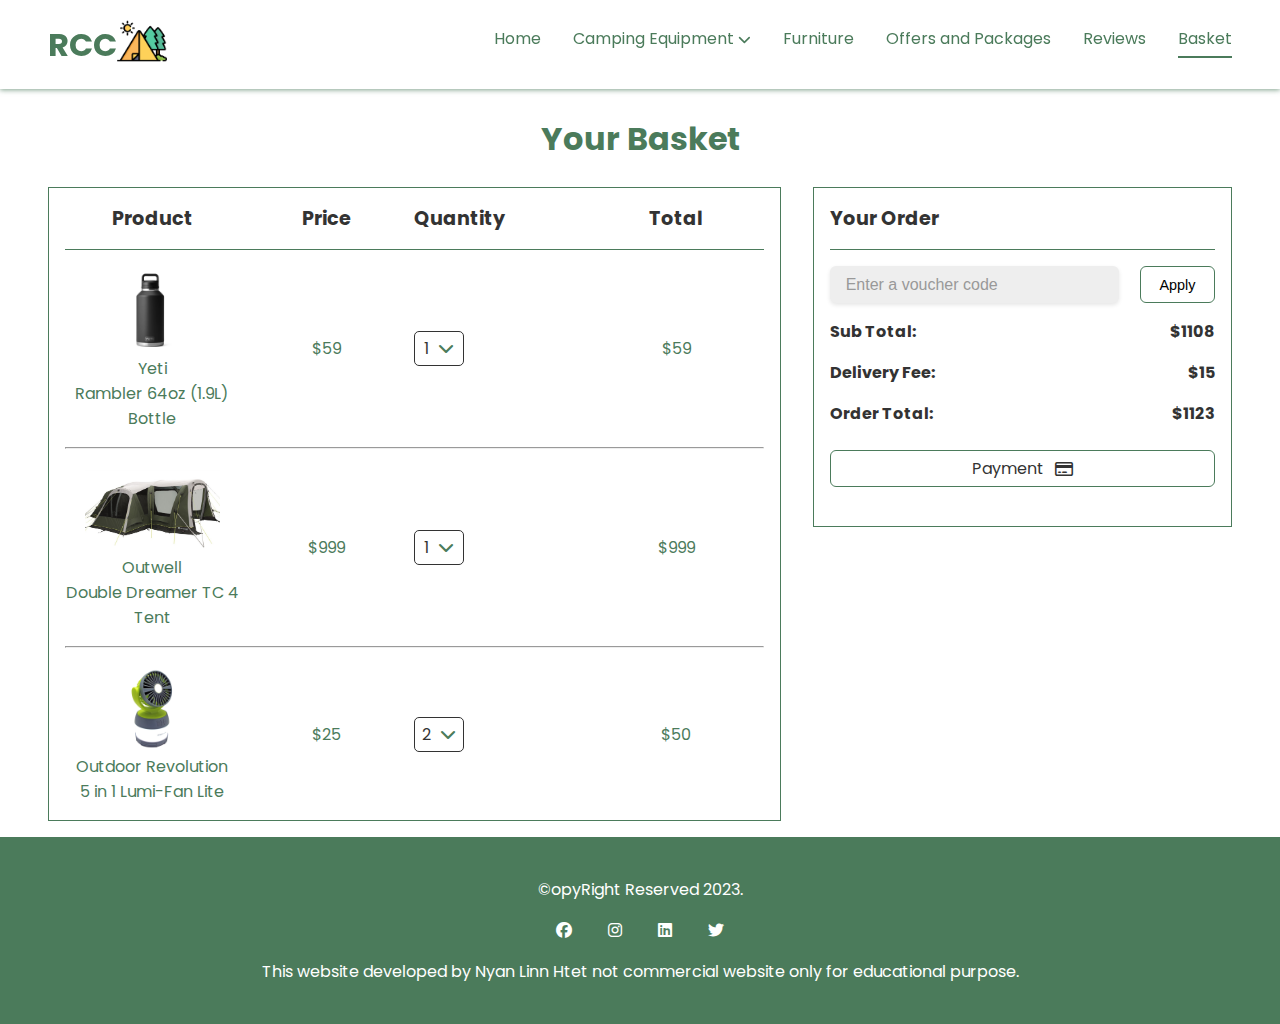
==== basket.html @ c59d3875 "first commit" ====
<!DOCTYPE html>
<html lang="en">
<head>
    <meta charset="UTF-8">
    <meta name="viewport" content="width=device-width, initial-scale=1.0">
    <title>Retail Camping Company</title>
    <link rel="stylesheet" href="css/style.css">
	<link rel="stylesheet" href="https://cdnjs.cloudflare.com/ajax/libs/font-awesome/6.4.0/css/all.min.css">
    <style>
        .nav-menu ul a:first-child::after {
            width: 0%;
        }
        .nav-menu ul a:hover::after {
            width: 100%;
        }
        .nav-menu ul a:nth-child(7)::after {
            width: 100%;
        }
        @media(max-width: 992px) {
            .nav-menu ul a:first-child {
                color: white;
            }
            .nav-menu ul a:nth-child(7) {
                color: black;
            }
            .nav-menu ul a:hover {
                color: black;
            }
            .nav-menu ul a::after {
                background-color: black;
            }
        }
    </style>
</head>
<body>
    <header>
        <div class="container">
            <div class="navbar">
                <div class="logo">
                    <a href="index.html">RCC</a>
                    <div class="img-box">
                        <img src="imgs/logo.png" alt="LOGO IMG" class="logo-img">
                    </div>
                </div>
                <input type="checkbox" id="checkbox">
                <label for="checkbox" class="toggle">
                    <span class="bars" id="bar1"></span>
                    <span class="bars" id="bar2"></span>
                    <span class="bars" id="bar3"></span>
                </label>
                <div class="nav-menu">
                    <ul>
                        <a href="index.html">
                            <li>Home</li>
                        </a>
                        <a href="#show-dropdown">
                            <li>Camping Equipment 
                                <i class="fas fa-chevron-down dropdown-icon"></i>
                            </li>
                        </a>
                        <ul class="dropdown" id="show-dropdown">
                            <a href="tents.html">
                                <li>Tents</li>
                            </a>
                            <a href="sleeping.html">
                                <li>Sleeping</li>
                            </a>
                            <a href="cookware.html">
                                <li>Cookware</li>
                            </a>
                            <a href="dinner.html">
                                <li>Dinner Set</li>
                            </a>
                            <a href="coolbox.html">
                                <li>Cool Box</li>
                            </a>
                            <a href="bottles.html">
                                <li>Bottles</li>
                            </a>
                            <a href="lighting.html">
                                <li>Lighting</li>
                            </a>
                        </ul>
                        <a href="furniture.html">
                            <li>Furniture</li>
                        </a>
                        <a href="offers-and-packages.html">
                            <li>Offers and Packages</li>
                        </a>
                        <a href="reviews.html">
                            <li>Reviews</li>
                        </a>
                        <a href="basket.html">
                            <li>Basket</li>
                        </a>
                    </u>
                </div>
            </div>
        </div>
    </header>
    <section class="container pt-90">
        <h1 class="camping-eq-title">Your Basket</h1>
        <div class="basket">
            <div class="order-items">
                <div class="item heading">
                    <span>Product</span>
                    <span>Price</span>
                    <span class="quan-title">Quantity</span>
                    <span>Total</span>
                    <span></span>
                </div>
                <div class="item">
                    <div>
                        <div class="img-box">
                            <img src="imgs/bottles/bottle1.jpeg" alt="Yeti Bottle">
                        </div>
                        <span class="title">Yeti</span>
                        <p>Rambler 64oz (1.9L) Bottle</p>
                    </div>
                    <p>$59</p>
                    <div class="quantity">
                        <a href="#quantity-button-1"><span class="num">1</span> <i class="fa-solid fa-chevron-down down"></i></a>
                        <div id="quantity-button-1" class="btn">
                            <div class="plus-minus">
                                <div class="minus"><i class="fas fa-minus"></i></div>
                                <span class="pipe">|</span>
                                <div class="plus"><i class="fas fa-plus"></i></div>
                            </div>
                        </div>
                    </div>
                    <p>$59</p>
                </div>
                <hr>
                <div class="item">
                    <div>
                        <div class="img-box">
                            <img src="imgs/tents/5tent.jpeg" alt="5 men tent">
                        </div>
                        <span class="title">Outwell</span>
                        <p>Double Dreamer TC 4 Tent</p>
                    </div>
                    <p>$999</p>
                    <div class="quantity">
                        <a href="#quantity-button-2"><span class="num">1</span> <i class="fa-solid fa-chevron-down down"></i></a>
                        <div id="quantity-button-2" class="btn">
                            <div class="plus-minus">
                                <div class="minus"><i class="fas fa-minus"></i></div>
                                <span class="pipe">|</span>
                                <div class="plus"><i class="fas fa-plus"></i></div>
                            </div>
                        </div>
                    </div>
                    <p>$999</p>
                </div>
                <hr>
                <div class="item">
                    <div>
                        <div class="img-box">
                            <img src="imgs/cookware/lantern3.jpeg" alt="Outdoor Revolution 5 in 1 Lumi-Fan Lite">
                        </div>
                        <span class="title">Outdoor Revolution</span>
                        <p>5 in 1 Lumi-Fan Lite</p>
                    </div>
                    <p>$25</p>
                    <div class="quantity">
                        <a href="#quantity-button-3"><span class="num">2</span> <i class="fa-solid fa-chevron-down down"></i></a>
                        <div id="quantity-button-3" class="btn">
                            <div class="plus-minus">
                                <div class="minus"><i class="fas fa-minus"></i></div>
                                <span class="pipe">|</span>
                                <div class="plus"><i class="fas fa-plus"></i></div>
                            </div>
                        </div>
                    </div>
                    <p>$50</p>
                </div>
            </div>
            <div class="payment">
                <h1 class="title">Your Order</h1>
                <div class="voucher">
                    <div class="input-container">
                        <input type="text" name="text" class="input" placeholder="Enter a voucher code">
                        <div class="highlight"></div>
                    </div>
                    <button>Apply</button>
                </div>
                <div class="text">
                    <span>Sub Total: </span>
                    <span>$1108</span>
                </div>
                <div class="text">
                    <span>Delivery Fee: </span>
                    <span>$15</span>
                </div>
                <div class="text">
                    <span>Order Total: </span>
                    <span>$1123</span>
                </div>
                <div class="btn">Payment <i class="far fa-credit-card pay"></i></div>
            </div>
        </div>
    </section>
    <footer>
        <div class="text">
		    <p>&copy;opyRight Reserved 2023.</p>
            <div class="icons">
                <i class="fab fa-facebook"></i>
                <i class="fab fa-instagram"></i>
                <i class="fab fa-linkedin"></i>
                <i class="fab fa-twitter"></i>
            </div>
            <p>This website developed by Nyan Linn Htet not commercial website only for educational purpose.</p>
        </div>
    </footer>
</body>
</html>
---- css/style.css ----
@import url('https://fonts.googleapis.com/css2?family=Poppins:wght@300;400;500;600;700&display=swap');

:root {
    --font-family: 'Poppins', sans-serif;
    --fs-xs: 0.7rem;
    --fs-sm: 1rem;
    --fs-md: 2rem;
    --fs-lg: 2.5rem;
    --fs-xl: 3rem;
    --primary-color: rgb(75, 123, 91);
    --opacity-color: rgba(75, 123, 91, 0.7);
    --dropdown-opacity-color: rgba(119, 192, 141, 0.3);
    --popup-bg: rgba(0, 0, 0, 0.8);
    --base-color: #fff;
    --star-color: #f7ca03;

}
/* css reset and default style */
* {
    margin: 0;
    padding: 0;
    box-sizing: border-box;
}
body {
    font-family: var(--font-family);
    font-size: var(--fs-sm);
    color: var(--primary-color);
}
ul {
    list-style: none;
}
a {
    color: var(--primary-color);
    text-decoration: none;
}
.container {
    padding: 1rem 3rem;
    margin: auto;
}

/* navbar  */
header {
    /* position: relative; */
    position: fixed;
    width: 100%;
    background: var(--base-color);
    box-shadow: 0 1px 5px var(--opacity-color);
    z-index: 10;
}
.navbar {
    display: flex;
    align-items: center;
    justify-content: space-between;
}
.navbar .logo {
    display: flex;
    align-items: center;
}
.navbar .img-box {
    width: 50px;
}
.navbar .img-box img {
    width: 100%;
    object-fit: contain;
}
.navbar .logo a {
    font-weight: bold;
    font-size: var(--fs-md);
}
.nav-menu ul {
    display: flex;
}
.nav-menu ul > a {
    margin-right: 2rem;
}
.nav-menu ul > a:last-child {
    margin-right: 0;
}
.nav-menu ul > a::after {
    content: '';
    background-color: var(--primary-color);
    height: 2px;
    display: flex;
    margin: 5px auto;
    width: 0%;
    transition: 0.5s;
}
.nav-menu ul > a:hover::after {
    width: 100%;
}
.nav-menu ul > a:first-child::after {
    width: 100%;
}
#checkbox {
    display: none;
}
.pt-90 {
    padding-top: 5.7rem !important;
}
.nav-menu ul .dropdown a:after {
    content: unset;
}
.nav-menu ul .dropdown {
    display: none;
    position: absolute;
    left: 47%;
    flex-direction: column;
    background-color: var(--primary-color);
    width: 16%;
    margin-top: 2.5rem;
    padding: 0.7rem 0;
    border-radius: 0.5rem;
}
.nav-menu ul .dropdown a {
    margin: 0;
    color: var(--base-color);
}
.nav-menu ul .dropdown a li:hover {
    background: var(--dropdown-opacity-color);
    color: #000;
}
.nav-menu ul .dropdown a li {
    padding: 0.5rem 1rem;
}
#show-dropdown:target {
    display: block;
}
.dropdown-icon {
    font-size: 0.8rem;
}
/* camping information */

.camping-info {
    display: flex;
    justify-content: space-around;
    align-items: center;
    margin: 5.5rem 0;
}
.camping-info .text {
    width: 400px;
    margin-right: 1.5rem;
}
.camping-info .text h1 {
    font-size: var(--fs-xl);
    color: #222;
}
.camping-info .text h2 {
    color: var(--primary-color);
    font-size: var(--fs-lg);
}
.camping-info .text p {
    margin-top: 1.5rem;
    text-align: justify;
}
.camping-info .img {
    width: 500px;
    margin-right: 2rem;
}
.camping-info .img embed {
    width: 100%;
    height: 100%;
    object-fit: contain;
    border-radius: 0.5rem;
}

/* slideshow */

.slider-wrapper {
    position: relative;
    margin-bottom: 3rem;
}
.slider {
    display: flex;
    aspect-ratio: 37 / 13;
    overflow-x: hidden;
    scroll-snap-type: x mandatory;
    scroll-behavior: smooth;
    box-shadow: 0 0 5px 1px var(--opacity-color);
    border-radius: 0.3rem;
    background: #fff;
}
.slider img {
    flex: 1 0 100%;
    scroll-snap-align: start;
    width: 100%;
    height: 100%;
    object-fit: contain;
}
.slider-nav {
    display: flex;
    column-gap: 1rem;
    position: absolute;
    bottom: 1.25rem;
    left: 50%;
    transform: translateX(-50%);
}
.slider-nav a {
    width: 0.5rem;
    height: 0.5rem;
    border-radius: 50%;
    background-color: var(--primary-color);
    opacity: 0.75;
    transition: 0.5;
}
.slider-nav a:hover {
    opacity: 1;
}

/* camping equipments */

.equip-title {
    margin-bottom: 2rem;
}
.equip-container {
    display: flex;
    justify-content: center;
    margin-top: 1rem;
}
.camp-equip {
    display: grid;
    grid-template-columns: repeat(4, 1fr);
    gap: 0.5rem;
}

/* for home equipment */

.equipment {
    width: 300px;
    border: 1px solid var(--primary-color);
    border-radius: 0.5rem;
}
.equipment .text {
    padding: 0.3rem 1rem;
}
.equipment .text .title {
    font-weight: bold;
}
.equipment i {
    margin-left: 5px;
    transition: 0.3s;
}
.equipment .text:hover i {
    transform: translateX(12px);
}

/* pop-up */

.popup {
    position: fixed;
    top: -10%;
    left: 0;
    right: 0;
    bottom: 0;
    display: flex;
    justify-content: center;
    align-items: center;
    background-color: var(--popup-bg);
    visibility: hidden;
    opacity: 0;
    z-index: 100;
}
.popup-content {
    background-color: var(--base-color);
    padding: 1.5rem;
    border-radius: 5px;
    position: relative;
    margin: auto;
}
.popup-content .text {
    margin-left: 2rem;
}
.popup-content .text .title {
    font-weight: bold;
}
.popup-show {
    display: flex;
    align-items: center;
}
.popup-show .eq-img {
    margin: 1.5rem auto;
}
.popup-show .rate-review {
    display: flex;
    align-items: center;
    margin: 1rem auto;
}
.popup-show .rate-review .text {
    margin-left: 0.5rem;
    font-size: 0.9rem;
    color: #333;
}
.popup-show .see-more {
    margin-top: 1rem;
}
.popup-show .see-more a {
    text-decoration: underline;
    color: #000;
}
.popup:target {
    visibility: visible;
    opacity: 1;
}
.popup-close:active {
    visibility: hidden;
    opacity: 0;
}
.popup-action {
    display: flex;
    justify-content: space-between;
    margin-top: 1rem;
}
.popup-action .write-review {
    background-color: #fff;
    border: 2px solid #333;
    border-radius: 0.7rem;
    width: 8rem;
    height: 2.5rem;
    font-size: var(--fs-sm);
    transition: 0.3s;
}
.popup-action .write-review:hover {
    background: #333;
    color: #fff;
}
.popup .popup-content .cancel i {
    position: absolute;
    top: 10px;
    right: 10px;
    color: red;
    font-size: 1.5rem;
    transition: 0.3s;
}
.popup .popup-content .cancel:hover i {
    color: white;
    background: red;
    border: 0;
    border-radius: 100%;
    transform: rotate(180deg);
}
/* add to card */

.popup-action .add {
    background-color: #fff;
    border: 2px solid #25D366;
    position: relative;
    width: 8rem;
    height: 2.5rem;
    font-size: var(--fs-sm);
    border-radius: 0.7rem;
}
.popup-action .add p {
    position: absolute;
    top: 0.6rem;
    right: 1.3rem;
    transition: 0.5s;
    color: #25D366;
}
.popup-action .add i {
    position: absolute;
    top: 0.6rem;
    left: 0;
    color: #fff;
    transition: 0.5s;
}
.popup-action .add:hover p {
    right: -2.5rem;
    opacity: 0;
    color: #fff
}
.popup-action .add:hover i {
    left: 3rem;
    opacity: 1;
}
.popup-action .add:hover {
    background-color: #25D366;
} 

/* for map */
.map {
    border: 2px solid #ddd;
}
.map iframe {
    width: 100%;
}

/* for camping equipments */

.camping-eq-title {
    padding: 1.5rem 0;
    text-align: center;
}
.camping-eq-subtitle {
    text-align: center;
    color: #555;
    font-size: var(--fs-sm);
}
.equip {
    width: 300px;
    border: 1px solid var(--primary-color);
    border-radius: 0.5rem;
    position: relative;
}
.eq-img {
    width: 250px;
    height: 170px;
    margin: 3rem auto 1.5rem;
    border-radius: 10px;
}
.equip .text {
    padding: 0.3rem 1rem;
}
.equip .text .title {
    font-weight: bold;
}
.equip .text .price {
    font-weight: bold;
    color: #333;
}
.eq-img img, embed {
    width: 100%;
    height: 100%;
    object-fit: contain;
}
.equip:hover{
    box-shadow: 0 0 20px 5px var(--opacity-color);
}
.show-detail {
    position: absolute;
    bottom: -20%;
    background: rgb(0, 172, 124);
    color: #fff;
    display: grid;
    place-items: center;
    height: 87px;
    width: 100%;
    opacity: 0;
    border-radius: 0 0 0.4rem 0.4rem;
    cursor: pointer;
    transition: all 0.3s;
}
.equip:hover .show-detail {
    bottom: 0;
    opacity: 1;
}

/* offers and packages */

.offers .text .dis-price {
    color: #f00;
    font-weight: bold;
    padding-right: 0.5rem;
}
.offers .offer-price {
    color: #333;
    text-decoration: line-through;
}
.offers .percent {
    position: absolute;
    top: 10px;
    left: 10px;
    text-align: center;
    color: #f00;
    padding: 0 0.7rem;
    border: 2px solid #f00;
    border-radius: 1rem;
}

/* basket */
.basket {
    display: flex;
    justify-content: center;
    gap: 2rem;
}
.basket .order-items {
    width: 770px;
    display: flex;
    flex-direction: column;
    gap: 1rem;
    border: 1px solid var(--primary-color);
    padding: 1rem;
    text-align: center;
}
.basket .payment {
    width: 440px;
    height: 340px;
    padding: 1rem;
    border: 1px solid var(--primary-color);
}
.order-items .heading {
    font-size: 1.2rem;
    font-weight: bold;
    color: #333;
    padding-bottom: 1rem;
    border-bottom: 1px solid var(--primary-color);
}
.order-items .item {
    display: grid;
    grid-template-columns: repeat(4, 1fr);
    align-items: center;
}
.order-items .item .img-box {
    height: 90px;
    padding: 5px;
    border-radius: 0.5rem;
}
.order-items .item .img-box img {
    width: 100%;
    height: 100%;
    object-fit: contain;
}
.order-items .item .quan-title {
    display: flex;
    justify-content: flex-start;
}
.order-items .item .quantity {
    display: flex;
    justify-content: center;
    align-items: center;
    width: 50px;
    height: 35px;
    background: transparent;
    border: 1px solid #333;
    border-radius: 5px;
    position: relative;
}
.order-items .item .quantity .num {
    color: #333;
}
.order-items .item .quantity i {
    margin-left: 5px;
}
.order-items .item .quantity .btn:target {
    right: -110px;
    opacity: 1;
}
.order-items .item .quantity .btn {
    position: absolute;
    right: -90px;
    width: 100px;
    height: 35px;
    border: 1px solid #333;
    border-radius: 5px;
    transition: 0.3s;
    opacity: 0;
}
.order-items .item .quantity .plus-minus {
    width: 100%;
    height: 100%;
    display: flex;
    justify-content: space-evenly;
    align-items: center;
    box-shadow: 0 0 3px var(--opacity-color);
}
.order-items .item .quantity .plus-minus .plus,.minus {
    cursor: pointer;
}
.order-items .item .quantity .plus-minus .pipe {
    color: #333;
    opacity: 0.5;
    font-size: 1.5rem;
}
.basket .payment .title {
    font-size: 1.2rem;
    font-weight: bold;
    color: #333;
    padding-bottom: 1rem;
    border-bottom: 1px solid var(--primary-color);
}
.basket .payment .voucher {
    margin-top: 1rem;
    display: flex;
    justify-content: space-between;
}
.input-container {
    position: relative;
    width: 75%;
}
.input {
    width: 100%;
    font-size: 1em;
    padding: 0.6em 1em;
    border: none;
    border-radius: 6px;
    background-color: #eee;
    box-shadow: 0 2px 4px rgba(0, 0, 0, 0.1);
    transition: background-color 0.3s ease, box-shadow 0.3s ease;
    color: #333;
}
.input:hover {
    background-color: #f2f2f2;
}
.input:focus {
    outline: none;
    background-color: #fff;
    box-shadow: 0 4px 6px rgba(0, 0, 0, 0.1);
}
.input::placeholder {
    color: #999;
}
.highlight {
    position: absolute;
    bottom: 0;
    left: 0;
    width: 0;
    height: 2px;
    background-color: var(--primary-color);
    transition: width 0.3s ease;
}

.input:focus + .highlight {
    width: 100%;
}
.basket .payment .voucher button {
    width: 75px;
    height: 37px;
    background: transparent;
    border: 1px solid var(--primary-color);
    border-radius: 6px;
    font-size: 0.9rem;
    transition: 0.4s;
}
.basket .payment .voucher button:hover {
    background: var(--primary-color);
    color: var(--base-color);
}
.basket .payment .text {
    display: flex;
    justify-content: space-between;
    margin-top: 1rem;
    color: #333;
    font-weight: bold;
}
.basket .payment .btn {
    display: flex;
    justify-content: center;
    align-items: center;
    width: 100%;
    height: 37px;
    margin-top: 1.5rem;
    background: transparent;
    border: 1px solid var(--primary-color);
    border-radius: 6px;
    cursor: pointer;
    color: #333;
    transition: 0.4s;
}
.basket .payment .btn .pay {
    margin-left: 0.7rem;
}
.basket .payment .btn:hover {
    background: var(--primary-color);
    color: var(--base-color);
}

/* reviews */
.review-container-box {
    padding: 1rem;
    margin: auto;
}
.review-container {
    display: grid;
    grid-template-columns: repeat(3, 1fr);
    place-items: center;
    gap: 1rem;
    font-size: 0.8rem;
}
.review-container hr {
    margin: 0.7rem 0;
}
.review-item {
    width: 360px;
    height: 500px;
    display: flex;
    flex-direction: column;
    padding: 0.6rem;
    box-shadow: 0 0 5px 1px var(--opacity-color);
    position: relative;
}
/* item */
.review-item .item {
    display: flex;
    justify-content: space-between;
    align-items: center;
}
.review-item .item .img-box {
    width: 180px;
    height: 100px;
    padding: 0.5rem;
}
.review-item .img-box img {
    width: 100%;
    height: 100%;
    object-fit: contain;
}
.review-item .text {
    width: 180px;
}
.review-item .text .title {
    font-size: var(--fs-sm);
    font-weight: bold;
}
.review-item .text .price {
    color: #333;
    font-weight: bold;
}
/* rating */
.review-item .rating {
    display: flex;
    justify-content: space-between;
    align-items: center;
    padding: 0.5rem;
}
.review-item .rating .rate-box {
    width: 100px;
    height: 100px;
    display: flex;
    flex-direction: column;
    align-items: center;
    box-shadow: 0 0 5px 1px var(--opacity-color);
}
.review-item .rating .rate-box .stars {
    color: var(--star-color);
}
.review-item .rating .rate {
    font-size: 2.5rem;
    font-weight: bold;
}
.review-item .rating .stars, .total-review {
    color: #333;
    font-size: 12px;
}
/* progress */
.review-item .rating .progress-container {
    width: 180px;
}
.review-item .rating .progress {
    display: flex;
    align-items: center;
    color: #333;
}
.review-item .rating .progress .num {
    display: flex;
    align-items: center;
}
.review-item .rating .progress .num span {
    width: 12px;
}
.review-item .rating .progress i {
    font-size: 0.6rem;
}
.review-item .rating .progress .bar {
    display: flex;
    width: 100%;
    height: 7px;
    background-color: #ddd;
    border-radius: 7px;
    margin: 0 5px;
}
.review-item .rating .progress .bar .percent {
    border-radius: 7px 0 0 7px;
    background: var(--star-color);
}
.review-item .review {
    display: flex;
    justify-content: center;
}
.review-item .review .img-box {
    width: 50px;
    height: 50px;
    border-radius: 100%;
}
.review-item .review .img-box img {
    width: 100%;
    height: 100%;
    object-fit: cover;
    border-radius: 100%;
}
.review-item .review .text {
    width: 250px;
    margin-left: 0.7rem;
}
.review-item .review .name {
    font-size: var(--fs-sm);
    font-weight: bold;
}
.review-item .review .stars {
    margin-bottom: 0.5rem;
}
.review-item .navi-icon {
    position: absolute;
    bottom: 0.8rem;
    left: 50%;
    transform: translateX(-50%);
    display: flex;
}
.review-item .navi-icon .dot {
    width: 0.5rem;
    height: 0.5rem;
    border-radius: 50%;
    background-color: var(--primary-color);
    opacity: 0.6;
    transition: 0.5;
    margin: 0.5rem;
}
.review-item .navi-icon .dot:hover {
    opacity: 1;
}

#review1 #per5 {
    width: 90%;
}
#review1 #per4 {
    width: 55%;
}
#review1 #per3 {
    width: 40%;
}
#review1 #per2 {
    width: 15%;
}
#review1 #per1 {
    width: 5%;
}

#review2 #per5 {
    width: 80%;
}
#review2 #per4 {
    width: 45%;
}
#review2 #per3 {
    width: 55%;
}
#review2 #per2 {
    width: 15%;
}
#review2 #per1 {
    width: 10%;
}

#review3 #per5 {
    width: 30%;
}
#review3 #per4 {
    width: 40%;
}
#review3 #per3 {
    width: 20%;
}
#review3 #per2 {
    width: 25%;
}
#review3 #per1 {
    width: 50%;
}

#review4 #per5 {
    width: 80%;
}
#review4 #per4 {
    width: 65%;
}
#review4 #per3 {
    width: 50%;
}
#review4 #per2 {
    width: 44%;
}
#review4 #per1 {
    width: 35%;
}
/* footer */

footer {
    background-color: var(--primary-color);
    padding: 2.5rem;
    color: var(--base-color);
}
footer .text {
    text-align: center;
}
footer .icons {
    margin: 1rem 0;
}
footer .icons i {
    margin: 0 1rem;
}
.fa-star {
    color: var(--star-color);
}
/* responsive */
@media(max-width: 1220px) {
    .review-container {
        grid-template-columns: repeat(2, 1fr);
    }
}
@media(max-width: 1120px) {

    /* camping-equipment */

    .equip {
        width: 300px;
    }
    .eq-img {
        width: 250px;
        height: 170px;
    }

    /* basket */
    .basket .payment .voucher button {
        width: 55px;
    }
}
@media(max-width: 992px) {

    /* navbar */

    .nav-menu > ul {
        position: absolute;
        top: 0;
        right: -120%;
        flex-direction: column;
        background: var(--primary-color);
        width: 100%;
        height: 100vh;
        padding: 4.2rem 1rem;
        transition: all 0.5s ease;
        overflow: scroll;
    }
    .nav-menu ul > a {
        padding: 0.7rem 0;
    }
    .nav-menu ul > a {
        color: var(--base-color);
    }
    .nav-menu ul > a:hover {
        color: #000;
    }
    .nav-menu ul > a:first-child {
        color: #000;
    }
    .nav-menu ul > a::after {
        background-color: #000;
    }

    /* dropdown */

    .nav-menu ul .dropdown {
        width: 26%;
        position: initial;
        margin-top: 0;
        padding: 0.5rem 2rem;
    }
    #checkbox:checked ~ .nav-menu ul {
        right: -60%;
    }
    #checkbox {
        display: none;
    }
    .toggle {
        position: absolute;
        right: 4%;
        width: 35px;
        height: 35px;
        cursor: pointer;
        display: flex;
        flex-direction: column;
        align-items: center;
        justify-content: center;
        gap: 10px;
        transition-duration: .5s;
        z-index: 10;
    }
    
    .bars {
        width: 100%;
        height: 4px;
        background-color: var(--primary-color);
        border-radius: 4px;
    }
    
    #bar2 {
        transition-duration: .8s;
    }
    
    #bar1,#bar3 {
        width: 70%;
    }
    
    #checkbox:checked + .toggle .bars {
        background: #000;
        position: absolute;
        transition-duration: .5s;
    }
    
    #checkbox:checked + .toggle #bar2 {
        transform: scaleX(0);
        transition-duration: .5s;
    }
    
    #checkbox:checked + .toggle #bar1 {
        width: 100%;
        transform: rotate(45deg);
        transition-duration: .5s;
    }
    
    #checkbox:checked + .toggle #bar3 {
        width: 100%;
        transform: rotate(-45deg);
        transition-duration: .5s;
    }
    
    #checkbox:checked + .toggle {
        transition-duration: .5s;
        transform: rotate(180deg);
    }
    /* camping information */

    .camping-info .img {
        width: 400px;
    }

    /* camping equipment */

    .camp-equip {
        grid-template-columns: repeat(2, 1fr);
    }

    /* basket */

    .basket {
        flex-direction: column;
        align-items: center;
    }
    .basket .order-items, .basket .payment {
        width: 100%;
    }
    .basket .payment .voucher button {
        width: 75px;
    }
}
@media(max-width: 860px) {
    .camping-info .text h1 {
        font-size: var(--fs-lg);
    }
    .camping-info .text h2 {
        font-size: var(--fs-md);
    }
}
@media(max-width: 840px) {
    .review-container {
        grid-template-columns: repeat(1, 1fr);
    }
}
@media(max-width: 815px) {
    .camping-info .text {
        margin-right: 0;
        width: 300px;
    }
    .camping-info .img {
        width: 300px;
        margin-right: 0;
    }
}
@media(max-width: 725px) {
    .slider-container {
        padding: 0 1rem;
    }
    .camping-info {
        flex-direction: column-reverse;
        justify-content: space-evenly;
    }
    .camp-equip {
        grid-template-columns: repeat(1, 1fr);
    }
    .camping-info .img {
        width: 270px;
    }
}
@media(max-width: 600px) {
    .popup-show {
        flex-direction: column;
        align-items: center;
    }
    .popup-show .eq-img {
        width: 200px;
        height: 150px;
    }
    .popup-show .text {
        margin: 0;
    }
    .popup-action {
        flex-direction: column;
        align-items: center;
    }
    .popup-action .cancel {
        margin-bottom: 0.6rem;
    }

    .basket .order-items .item .quantity .btn {
        width: 80px;
    }
    .basket .order-items .item .quantity .btn:target {
        right: -88px;
    }
}
@media(max-width: 550px) {
    /* slider */
    .slider {
        aspect-ratio: 50 / 30;
    }
    #checkbox:checked ~ .nav-menu ul {
        right: -45%;
    }
    /* basket */
    .order-items .item .quantity {
        width: 40px;
    }
    .order-items .item .quantity .btn {
        width: 70px;
    }
    .order-items .item .heading, .order-items .item, .basket .payment, .basket .payment .title {
        font-size: 0.8rem;
    }
    .basket .order-items .item .quantity .btn {
        top: 0;
    }
    .basket .order-items .item .quantity .btn:target {
        right: initial;
        top: 40px;
    }
    .basket .payment .voucher button {
        width: 50px;
        height: 31px;
    }
    .review-item {
        width: 330px;
    }
}
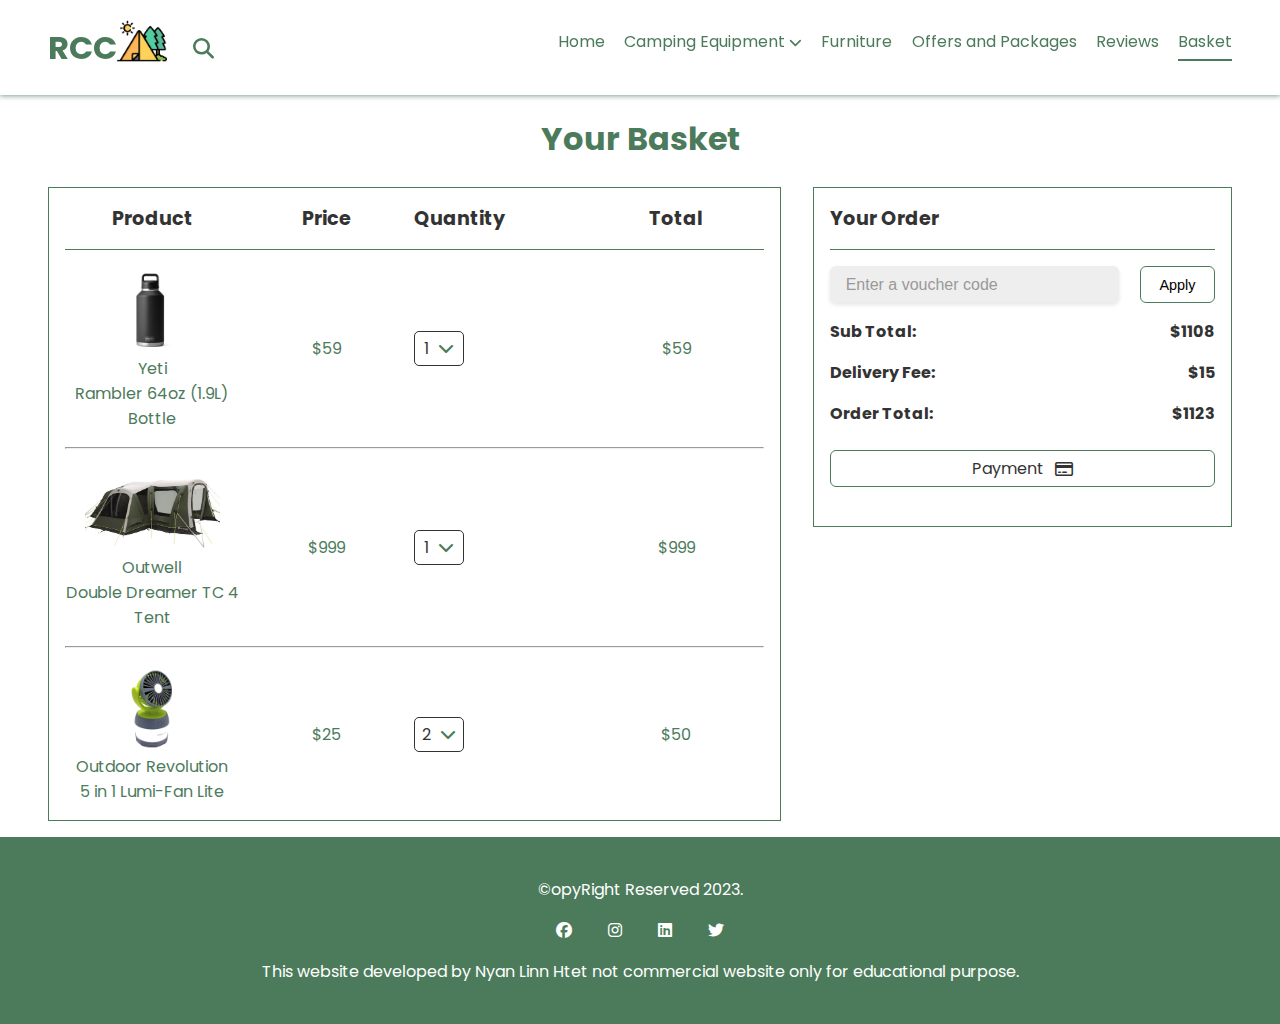
==== commit f8b5753a: "Add: search bar in all page and fix review popup" ====
--- a/basket.html
+++ b/basket.html
@@ -20,7 +20,7 @@
             .nav-menu ul a:first-child {
                 color: white;
             }
-            .nav-menu ul a:nth-child(7) {
+            .nav-menu ul > a:nth-child(7) {
                 color: black;
             }
             .nav-menu ul a:hover {
@@ -34,12 +34,20 @@
 </head>
 <body>
     <header>
-        <div class="container">
+        <div class="container nav-container">
             <div class="navbar">
                 <div class="logo">
-                    <a href="index.html">RCC</a>
-                    <div class="img-box">
-                        <img src="imgs/logo.png" alt="LOGO IMG" class="logo-img">
+                    <a href="index.html">
+                        <span>RCC</span>
+                        <div class="img-box">
+                            <img src="imgs/logo.png" alt="LOGO IMG" class="logo-img">
+                        </div>
+                    </a>
+                    <div class="search-container">
+                        <div class="icon">
+                            <i class="fa-solid fa-magnifying-glass"></i>
+                        </div>
+                        <input type="text" name="text" class="input" required="" placeholder="Type to search...">
                     </div>
                 </div>
                 <input type="checkbox" id="checkbox">
@@ -54,11 +62,12 @@
                             <li>Home</li>
                         </a>
                         <a href="#show-dropdown">
-                            <li>Camping Equipment 
+                            <li>
+                                Camping Equipment
                                 <i class="fas fa-chevron-down dropdown-icon"></i>
                             </li>
                         </a>
-                        <ul class="dropdown" id="show-dropdown">
+                        <div class="dropdown" id="show-dropdown">
                             <a href="tents.html">
                                 <li>Tents</li>
                             </a>
@@ -68,8 +77,8 @@
                             <a href="cookware.html">
                                 <li>Cookware</li>
                             </a>
-                            <a href="dinner.html">
-                                <li>Dinner Set</li>
+                            <a href="tableware.html">
+                                <li>Tableware</li>
                             </a>
                             <a href="coolbox.html">
                                 <li>Cool Box</li>
@@ -80,7 +89,7 @@
                             <a href="lighting.html">
                                 <li>Lighting</li>
                             </a>
-                        </ul>
+                        </div>
                         <a href="furniture.html">
                             <li>Furniture</li>
                         </a>
@@ -93,7 +102,7 @@
                         <a href="basket.html">
                             <li>Basket</li>
                         </a>
-                    </u>
+                    </ul>
                 </div>
             </div>
         </div>
--- a/css/style.css
+++ b/css/style.css
@@ -56,6 +56,10 @@
     display: flex;
     align-items: center;
 }
+.navbar .logo > a {
+    display: flex;
+    align-items: center;
+}
 .navbar .img-box {
     width: 50px;
 }
@@ -69,9 +73,10 @@
 }
 .nav-menu ul {
     display: flex;
+    position: relative;
 }
 .nav-menu ul > a {
-    margin-right: 2rem;
+    margin-right: 1.2rem;
 }
 .nav-menu ul > a:last-child {
     margin-right: 0;
@@ -103,10 +108,10 @@
 .nav-menu ul .dropdown {
     display: none;
     position: absolute;
-    left: 47%;
+    left: 10%;
     flex-direction: column;
     background-color: var(--primary-color);
-    width: 16%;
+    width: 27%;
     margin-top: 2.5rem;
     padding: 0.7rem 0;
     border-radius: 0.5rem;
@@ -127,6 +132,56 @@
 }
 .dropdown-icon {
     font-size: 0.8rem;
+}
+
+/* search-bar */  
+.search-container {
+    position: relative;
+    --size-button: 40px;
+    color: var(--primary-color);
+    margin-left: 1rem;
+}
+  
+.search-container .input {
+    padding-left: var(--size-button);
+    height: var(--size-button);
+    font-size: 1rem;
+    border: none;
+    color: #333;
+    width: var(--size-button);
+    transition: all ease 0.3s;
+    border-radius: 12px;
+    cursor: pointer;
+    background-color: transparent;
+    box-shadow: none;
+}
+  
+.search-container .input:focus,
+.search-container .input:not(:invalid) {
+    width: 200px;
+    cursor: text;
+    box-shadow: 0 0 5px 1px var(--opacity-color);
+    border: none;
+}
+  
+.search-container .input:focus + .search-container .icon,
+.search-container .input:not(:invalid) + .search-container .icon {
+    pointer-events: all;
+    cursor: pointer;
+}
+  
+.search-container .icon {
+    position: absolute;
+    width: var(--size-button);
+    height: var(--size-button);
+    top: 0;
+    left: 0;
+    padding: 5px 10px;
+    pointer-events: none;
+    font-size: 1.3rem;
+}
+.search-container:hover .input {
+    background: transparent;
 }
 /* camping information */
 
@@ -245,9 +300,9 @@
 
 /* pop-up */
 
-.popup {
+.popup, .review-popup {
     position: fixed;
-    top: -10%;
+    top: 0;
     left: 0;
     right: 0;
     bottom: 0;
@@ -259,7 +314,9 @@
     opacity: 0;
     z-index: 100;
 }
-.popup-content {
+.popup-content, .review-popup-content {
+    position: absolute;
+    top: 0;
     background-color: var(--base-color);
     padding: 1.5rem;
     border-radius: 5px;
@@ -270,6 +327,7 @@
     margin-left: 2rem;
 }
 .popup-content .text .title {
+    font-size: 1.2rem;
     font-weight: bold;
 }
 .popup-show {
@@ -310,6 +368,7 @@
     margin-top: 1rem;
 }
 .popup-action .write-review {
+    color: #333;
     background-color: #fff;
     border: 2px solid #333;
     border-radius: 0.7rem;
@@ -322,7 +381,7 @@
     background: #333;
     color: #fff;
 }
-.popup .popup-content .cancel i {
+.cancel i {
     position: absolute;
     top: 10px;
     right: 10px;
@@ -330,12 +389,156 @@
     font-size: 1.5rem;
     transition: 0.3s;
 }
-.popup .popup-content .cancel:hover i {
+.cancel:hover i {
     color: white;
     background: red;
     border: 0;
     border-radius: 100%;
     transform: rotate(180deg);
+}
+
+/* write-review */
+.review-popup:target {
+    visibility: visible;
+    opacity: 1;
+}
+.review-popup-content {
+    width: 550px;
+    height: 550px;
+    display: flex;
+    flex-direction: column;
+}
+.review-popup-content .item {
+    display: flex;
+    align-items: center;
+    justify-content: space-between;
+}
+.review-popup-content .item .img-box {
+    width: 200px;
+    height: 120px;
+    padding: 0.5rem;
+}
+.review-popup-content .item .img-box img {
+    width: 100%;
+    height: 100%;
+    object-fit: contain;
+}
+.review-popup-content .item .text {
+    width: 250px;
+}
+.review-popup-content .item .text .title {
+    font-size: 1.2rem;
+    font-weight: bold;
+}
+.review-popup-content .item .text .price {
+    color: #333;
+    font-weight: bold;
+}
+.review-popup-content .form .rating-stars-box {
+    display: flex;
+    /* justify-content: center; */
+}
+.review-popup-content .form .rating {
+    display: inline-block;
+}
+.review-popup-content .form .rating .star-input {
+    display: none;
+}
+.review-popup-content .form .rating .star-label {
+    float: right;
+    cursor: pointer;
+    color: #ccc;
+    transition: color 0.3s;
+}
+.review-popup-content .form .rating .star-label:before {
+    content: '\2605';
+    font-size: 30px;
+}
+.review-popup-content .form .rating .star-input:checked ~ .star-label,
+.review-popup-content .form .rating .star-label:hover,
+.review-popup-content .form .rating .star-label:hover ~ .star-label {
+    color: var(--star-color);
+    transition: color 0.3s;
+}
+.review-popup-content .form p {
+    font-size: 0.8rem;
+    color: #333;
+}
+  
+/* review-form */
+.review-input-group {
+    position: relative;
+    margin-top: 1rem;
+}
+
+.review-input {
+    width: 100%;
+    font-family: var(--font-family);
+    border: solid 1.5px #aaa;
+    border-radius: 0.5rem;
+    background: none;
+    padding: 0.5rem;
+    font-size: 1rem;
+    color: #111;
+    transition: border 150ms cubic-bezier(0.4,0,0.2,1);
+}
+
+.review-label {
+    position: absolute;
+    top: -6px;
+    left: 15px;
+    color: #aaa;
+    pointer-events: none;
+    transform: translateY(1rem);
+    transition: 150ms cubic-bezier(0.4,0,0.2,1);
+}
+
+.review-input:focus, .review-input:valid {
+    outline: none;
+    border: 1.5px solid #25D366;
+}
+.review-input:focus + label, .review-input:valid + label {
+    transform: translateY(-35%) scale(0.9);
+    background-color: var(--base-color);
+    padding: 0 .2em;
+    color: #25D366;
+}
+.submit-btn {
+    background: #fff;
+    border: none;
+    box-shadow: 0 0 5px 1px var(--opacity-color);
+    padding: 10px 20px;
+    display: inline-block;
+    font-size: 15px;
+    font-weight: 600;
+    width: 120px;
+    text-transform: uppercase;
+    cursor: pointer;
+    transform: skew(0deg);
+}
+.submit-btn span {
+    color: #111;
+    transform: skew(0deg);
+  }
+.submit-btn::before {
+    content: '';
+    position: absolute;
+    top: 0;
+    bottom: 0;
+    right: 100%;
+    left: 0;
+    background: #18a14b;
+    opacity: 0;
+    z-index: -1;
+    transition: all 0.5s;
+}
+.submit-btn:hover span {
+    color: #fff;
+}
+.submit-btn:hover::before {
+    left: 0;
+    right: 0;
+    opacity: 1;
 }
 /* add to card */
 
@@ -571,11 +774,11 @@
     display: flex;
     justify-content: space-between;
 }
-.input-container {
+.voucher .input-container {
     position: relative;
     width: 75%;
 }
-.input {
+.voucher .input {
     width: 100%;
     font-size: 1em;
     padding: 0.6em 1em;
@@ -586,15 +789,15 @@
     transition: background-color 0.3s ease, box-shadow 0.3s ease;
     color: #333;
 }
-.input:hover {
+.voucher .input:hover {
     background-color: #f2f2f2;
 }
-.input:focus {
+.voucher .input:focus {
     outline: none;
     background-color: #fff;
     box-shadow: 0 4px 6px rgba(0, 0, 0, 0.1);
 }
-.input::placeholder {
+.voucher .input::placeholder {
     color: #999;
 }
 .highlight {
@@ -607,7 +810,7 @@
     transition: width 0.3s ease;
 }
 
-.input:focus + .highlight {
+.voucher .input:focus + .highlight {
     width: 100%;
 }
 .basket .payment .voucher button {
@@ -895,24 +1098,6 @@
     }
 }
 @media(max-width: 1120px) {
-
-    /* camping-equipment */
-
-    .equip {
-        width: 300px;
-    }
-    .eq-img {
-        width: 250px;
-        height: 170px;
-    }
-
-    /* basket */
-    .basket .payment .voucher button {
-        width: 55px;
-    }
-}
-@media(max-width: 992px) {
-
     /* navbar */
 
     .nav-menu > ul {
@@ -942,11 +1127,10 @@
     .nav-menu ul > a::after {
         background-color: #000;
     }
-
     /* dropdown */
 
     .nav-menu ul .dropdown {
-        width: 26%;
+        width: 250px;
         position: initial;
         margin-top: 0;
         padding: 0.5rem 2rem;
@@ -1014,6 +1198,22 @@
         transition-duration: .5s;
         transform: rotate(180deg);
     }
+    /* camping-equipment */
+
+    .equip {
+        width: 300px;
+    }
+    .eq-img {
+        width: 250px;
+        height: 170px;
+    }
+
+    /* basket */
+    .basket .payment .voucher button {
+        width: 55px;
+    }
+}
+@media(max-width: 992px) {
     /* camping information */
 
     .camping-info .img {
@@ -1076,15 +1276,37 @@
     .camping-info .img {
         width: 270px;
     }
+    .popup-content .popup-show .eq-img {
+        width: 170px;
+    }
+    .review-popup-content {
+        width: 500px;
+    }
+    .review-popup-content .item .text {
+        width: 200px;
+    }
 }
 @media(max-width: 600px) {
+    .navbar .logo > a span {
+        display: none;
+    }
+    .nav-container {
+        padding: 1rem 1.2rem;
+    }
+    .nav-menu ul .dropdown {
+        width: 200px;
+    }
+    .popup-content {
+        padding: 1.2rem;
+    }
     .popup-show {
         flex-direction: column;
         align-items: center;
     }
     .popup-show .eq-img {
         width: 200px;
-        height: 150px;
+        height: 120px;
+        margin: 1rem auto;
     }
     .popup-show .text {
         margin: 0;
@@ -1093,10 +1315,29 @@
         flex-direction: column;
         align-items: center;
     }
+    .popup-action .add {
+        margin-top: 0.5rem;
+    }
     .popup-action .cancel {
         margin-bottom: 0.6rem;
     }
-
+    .review-popup-content {
+        width: 360px;
+    }
+    .review-popup-content .item .img-box {
+        width: 160px;
+        height: 100px;
+    }
+    .review-popup-content .item .text {
+        width: 100%;
+        margin-left: 1rem;
+    }
+    .review-popup-content .item .text .title {
+        font-size: 1rem;
+    }
+    .review-popup-content .item .text > p, .dis-price, .offer-price {
+        font-size: 0.9rem;
+    }
     .basket .order-items .item .quantity .btn {
         width: 80px;
     }
@@ -1136,4 +1377,16 @@
     .review-item {
         width: 330px;
     }
+}
+@media(max-width: 400px) {
+    .review-popup-content {
+        width: 300px;
+        padding: 1rem;
+    }
+    .review-popup-content .item .text {
+        margin-left: 0.6rem;
+    }
+    .review-popup-content .item .text > p {
+        font-size: 0.75rem;
+    }
 }